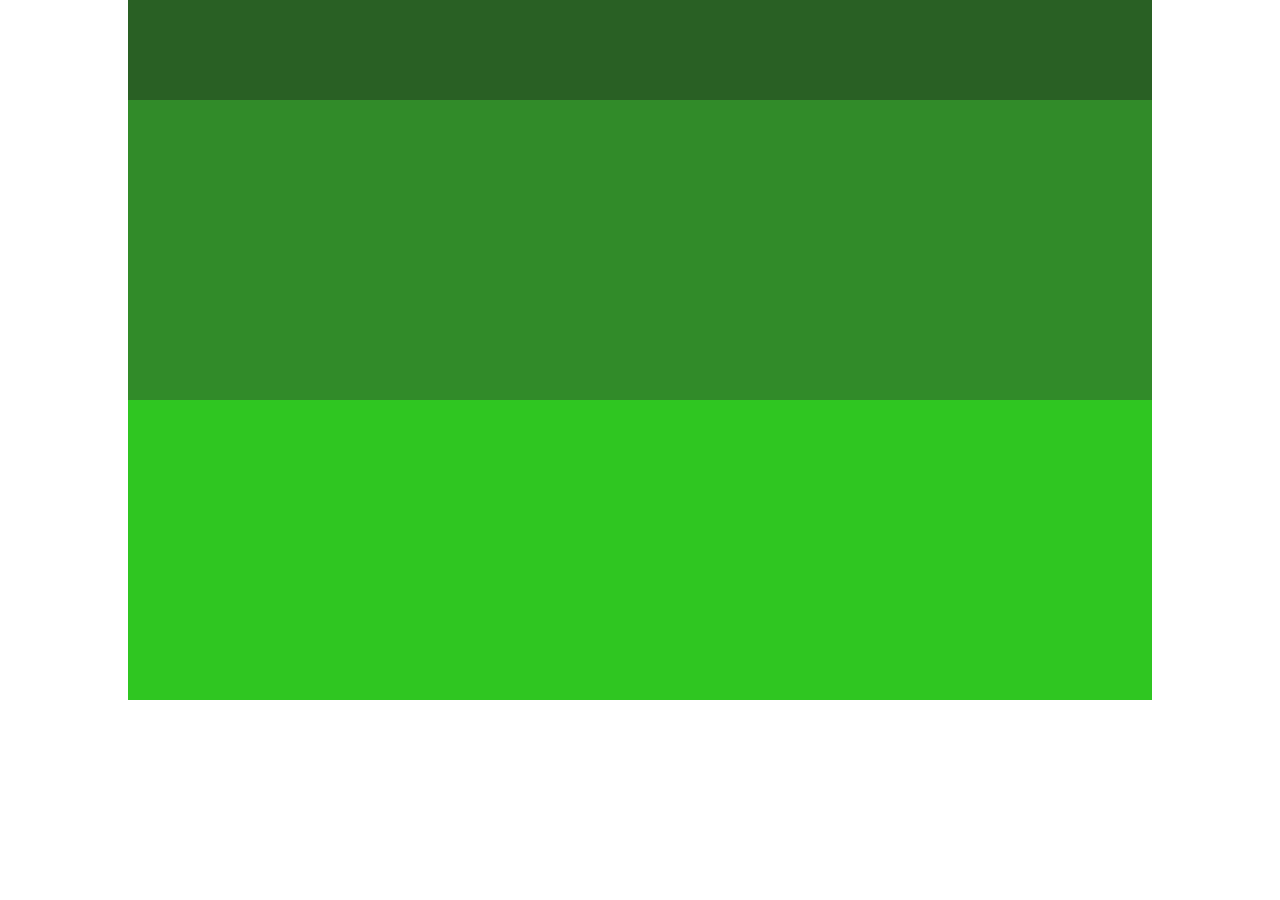
==== index.html @ 7bf551f3 "Created the HTML and the CSS of the webpage." ====
<!DOCTYPE html>
<html lang="en">
<head>
  <meta charset="UTF-8">
  <meta name="viewport" content="width=device-width, initial-scale=1.0">
  <!-- This is my own stylesheet -->
  <link rel="stylesheet" href="style.css">
  <!-- This is Eric Meyers CSS reset -->
  <link rel="stylesheet" href="css-reset.css">
  <title>Roar Cycle - Bike Repairs in Dublin</title>
</head>
<body>
  <div class="container">
    <header></header>
    <main></main>
    <div class="cards"></div>
  </div>
</body>
</html>
---- style.css ----
.container{
  width: 1024px;
  background-color: rgb(18,60,12);
  min-height: 300px;
  margin-left: auto;
  margin-right: auto;
}

header{
  background-color: rgb(41, 96, 36);
  min-height: 100px;
}

main{
  background-color: rgb(49, 139, 41);
  min-height: 300px;
}

.cards{
  background-color: rgb(47, 198, 33);
  min-height: 300px;
}

.card1 {
  background-color: rgb(219, 22, 114);
  min-height: 300px;
}
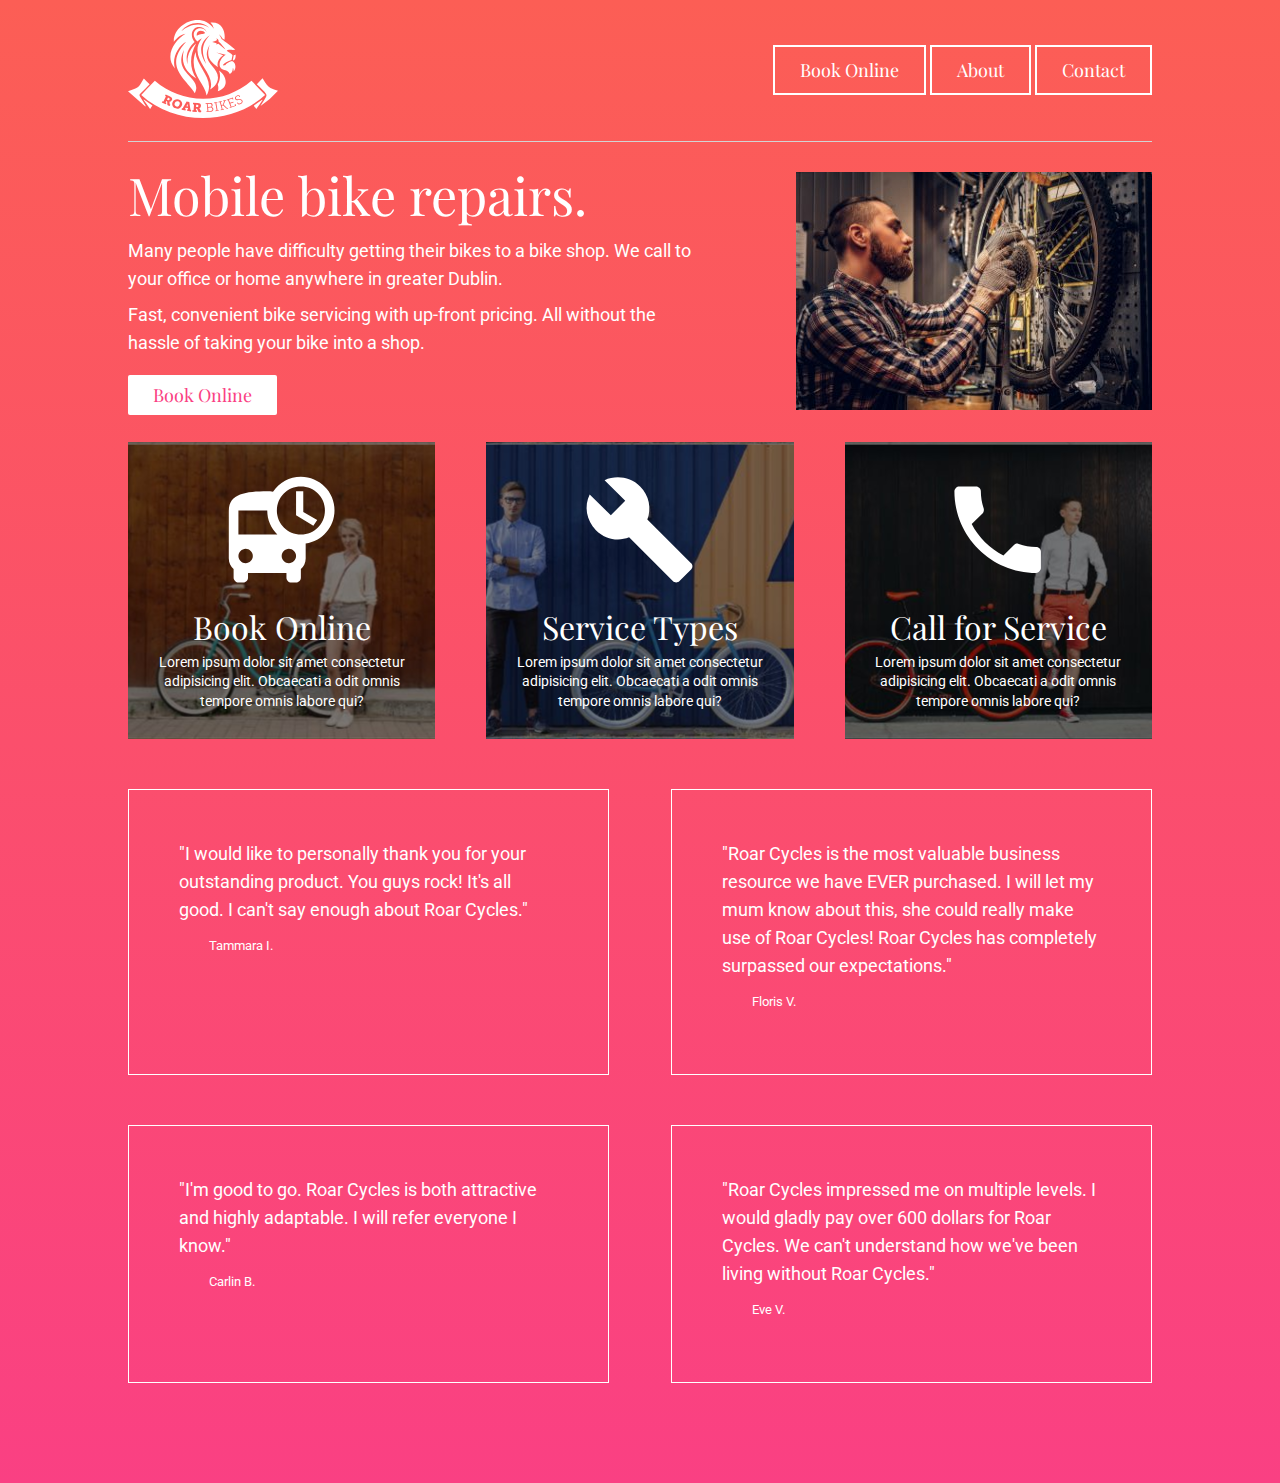
==== commit 0612f518: "completed the HTML and CSS file for this project" ====
--- a/index.html
+++ b/index.html
@@ -3,17 +3,91 @@
 <head>
   <meta charset="UTF-8">
   <meta name="viewport" content="width=device-width, initial-scale=1.0">
+  <!-- This is Eric Meyers CSS reset -->
+  <link rel="stylesheet" href="css-reset.css">
   <!-- This is my own stylesheet -->
   <link rel="stylesheet" href="style.css">
-  <!-- This is Eric Meyers CSS reset -->
-  <link rel="stylesheet" href="css-reset.css">
+  <!-- Roboto font -->
+  <link href="https://fonts.googleapis.com/css2?family=Playfair+Display:wght@400;700&family=Roboto:wght@300;700&display=swap" rel="stylesheet">
+  
+
   <title>Roar Cycle - Bike Repairs in Dublin</title>
 </head>
+
 <body>
   <div class="container">
-    <header></header>
-    <main></main>
-    <div class="cards"></div>
+    <div class="header">
+      <div>
+        <img src="img/logo-roar-bikes.svg" alt="Bike repair for Roar Bikes">
+      </div>
+
+      <nav>
+        <a href="#" class="navbutton">Book Online</a>
+        <a href="#" class="navbutton">About</a>
+        <a href="#" class="navbutton">Contact</a>
+      </nav>
+      
+    </div>
+
+    <main>
+      <div class="herobox1">
+        <h1>Mobile bike repairs.</h1>
+        <p>Many people have difficulty getting their bikes to a bike shop. We call to <br> your office or home anywhere in greater Dublin. 
+           </p>
+        <p>Fast, convenient bike servicing with up-front pricing. All without the <br> hassle of taking your bike into a shop.</p>
+        <a href="test-page.html" class="mybutton">Book Online</a>
+      </div>
+      <div class="herobox2">
+        <img src="img/image-bike-repair-service.jpg" alt="bike repair service">
+      </div>
+    </main>
+
+    <div class="cards">
+      <div class="card1">
+        <a href="#">
+          <img class="delivery" src="img/icon1-delivery.png" alt="Cycle">
+          <h2>Book Online</h2>  
+          <p>Lorem ipsum dolor sit amet consectetur adipisicing elit. Obcaecati a odit omnis tempore omnis labore qui?</p>
+        </a>
+      </div>
+      <div class="card2">
+        <a href="#">
+          <img src="img/icon2-wrench.png" alt="Wrench">
+          <h2>Service Types</h2>
+          <p>Lorem ipsum dolor sit amet consectetur adipisicing elit. Obcaecati a odit omnis tempore omnis labore qui?</p>
+        </a>
+      </div>
+      <div class="card3">
+        <a href="#">
+          <img src="img/icon3-phone.png" alt="phone">
+          <h2>Call for Service</h2>
+          <p>Lorem ipsum dolor sit amet consectetur adipisicing elit. Obcaecati a odit omnis tempore omnis labore qui?</p>
+        </a>
+      </div>
+    </div>
+
+    <div class="testimonials">
+      <div class="tbox">
+        <p>"I would like to personally thank you for your outstanding product. You guys rock! It's all good. I can't say enough about Roar Cycles."</p>
+        <p>Tammara I.</p>
+      </div>
+      <div class="tbox">
+        <p>"Roar Cycles is the most valuable business resource we have EVER purchased. I will let my mum know about this, she could really make use of Roar Cycles! Roar Cycles has completely surpassed our expectations."</p>
+        <p>Floris V.</p>
+      </div>
+      <div class="tbox">
+        <p>"I'm good to go. Roar Cycles is both attractive and highly adaptable. I will refer everyone I know."
+        </p>
+        <p>Carlin B.</p>
+      </div>
+      <div class="tbox">
+        <p>"Roar Cycles impressed me on multiple levels. I would gladly pay over 600 dollars for Roar Cycles. We can't understand how we've been living without Roar Cycles."
+        </p>
+        <p>Eve V.</p>
+      </div>
+    </div>
+
   </div>
 </body>
+
 </html>
--- a/style.css
+++ b/style.css
@@ -1,27 +1,152 @@
+
+body{
+  background-image: linear-gradient(#FC5E55 ,#FA4083
+  );
+  font-family: 'Roboto', sans-serif;
+  font-size: 1.125rem;
+  color: white;
+}
+
+a{
+  color: white;
+  text-decoration: none;
+}
 .container{
   width: 1024px;
-  background-color: rgb(18,60,12);
   min-height: 300px;
   margin-left: auto;
   margin-right: auto;
 }
 
-header{
-  background-color: rgb(41, 96, 36);
-  min-height: 100px;
+.header{
+  display: flex;
+  justify-content: space-between;
+  align-items: center;
+  padding-top: 20px;
+  padding-bottom: 20px;
+  border-bottom: 1px solid lightgrey;
 }
 
 main{
-  background-color: rgb(49, 139, 41);
   min-height: 300px;
+  display: flex;
+  align-items: center;
 }
 
 .cards{
-  background-color: rgb(47, 198, 33);
-  min-height: 300px;
+  display: flex;
+  justify-content: space-between;
+  text-align: center;
+  
 }
 
 .card1 {
-  background-color: rgb(219, 22, 114);
-  min-height: 300px;
+  background-image: url(img/image-background-card1.jpg);
+  background-position: bottom;
+  min-height: 250px;
+  width: 30%;
+  box-shadow: 5px 5px 5px rbga(0, 0, 0, 0.228);
+}
+
+.card2{
+  background-image: url(img/image-background-card2.jpg);
+  background-position: bottom;
+  min-height: 250px;
+  width: 30%;
+  box-shadow: 5px 5px 5px rbga(0, 0, 0, 0.228);
+}
+
+.card3 {
+  background-image: url(img/image-background-card3.jpg);
+  background-position: bottom;
+  min-height: 250px;
+  width: 30%;
+  box-shadow: 5px 5px 5px rbga(0, 0, 0, 0.228);
+}
+
+.card1, .card2, .card3 {
+  padding: 30px 30px 20px 30px;
+  box-sizing: border-box;
+}
+
+.herobox1{
+  flex: 2;
+
+}
+
+.herobox2{
+  flex: 1;
+  
+}
+
+h1{
+  font-size: 3.25rem; 
+  font-family: 'Playfair Display', serif;
+  margin-bottom: 1rem;
+  text-shadow: 0px 2px 2px rbga(0, 0, 0, 0.228);
+}
+
+h2{
+  font-size: 2rem; 
+  font-family: 'Playfair Display', serif;
+  margin-top: 20px;
+}
+
+p {
+  line-height: 1.75rem;
+  margin-bottom: 0.5rem;
+}
+
+.cards p {
+  font-size: 0.85rem;
+  line-height: 1.2rem;
+  margin-top: 10px 
+}
+
+.mybutton {
+  background-color:white;
+  color: #FA4083;
+  font-family: 'Playfair Display', serif;
+  padding: 11px 25px;
+  border-radius: 2px;
+  box-shadow: 0px 2px 2px rbga(0, 0, 0, 0.228);
+}
+
+.mybutton:hover{
+  background-color: rgb(29, 213, 103);
+}
+
+a.mybutton{
+  display: inline-block;
+  margin-top: 10px;
+}
+
+nav a.mybutton{
+  margin-left: 30px;
+}
+
+.navbutton{
+  border: 2px solid white;
+  padding: 11px 25px;
+  font-family: 'Playfair Display', serif;
+}
+
+.testimonials{
+  display: flex;
+  flex-wrap: wrap;
+  justify-content: space-between;
+  margin-bottom: 100px;
+}
+
+.tbox{
+  width: 47%;
+  padding: 50px;
+  border: 1px solid white;
+  box-sizing: border-box;
+  margin-top: 50px;
+}
+
+.tbox p:last-child{
+  font-size: 0.8rem;
+  padding-left: 30px;
 }